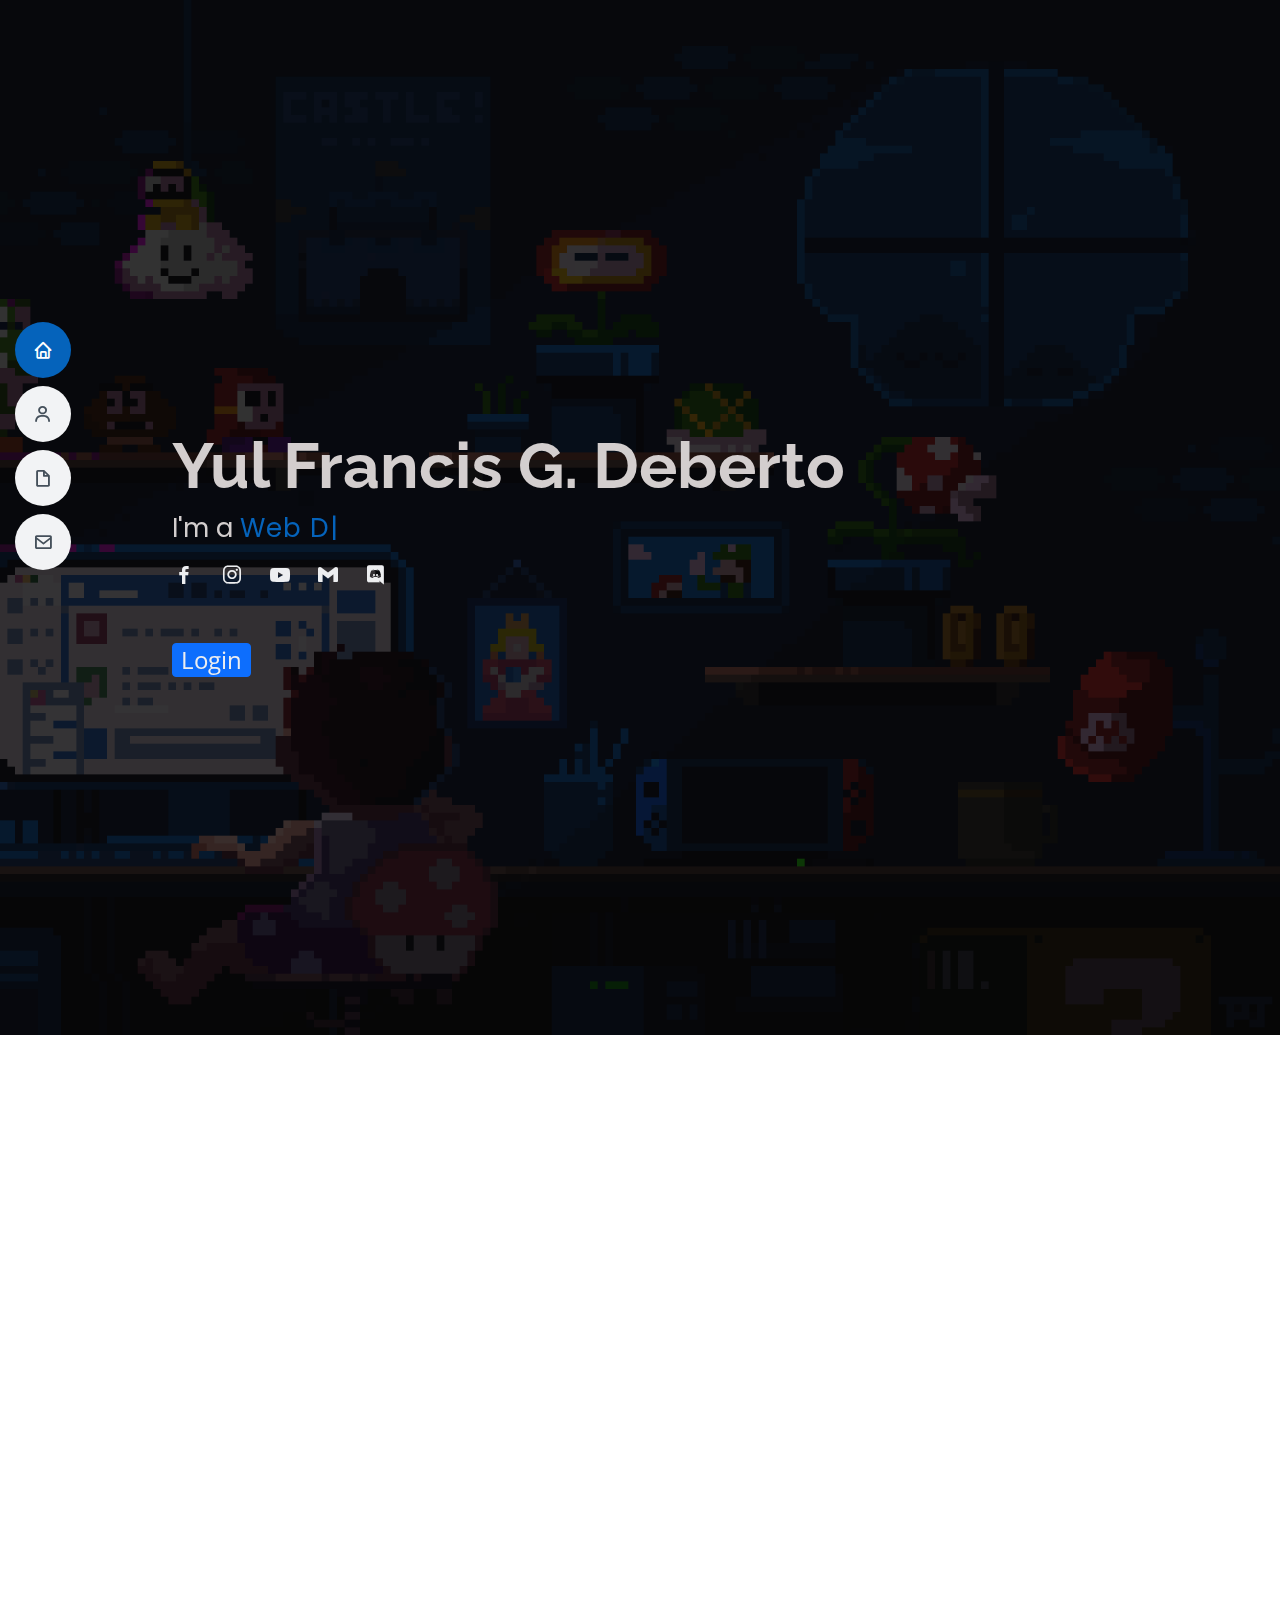
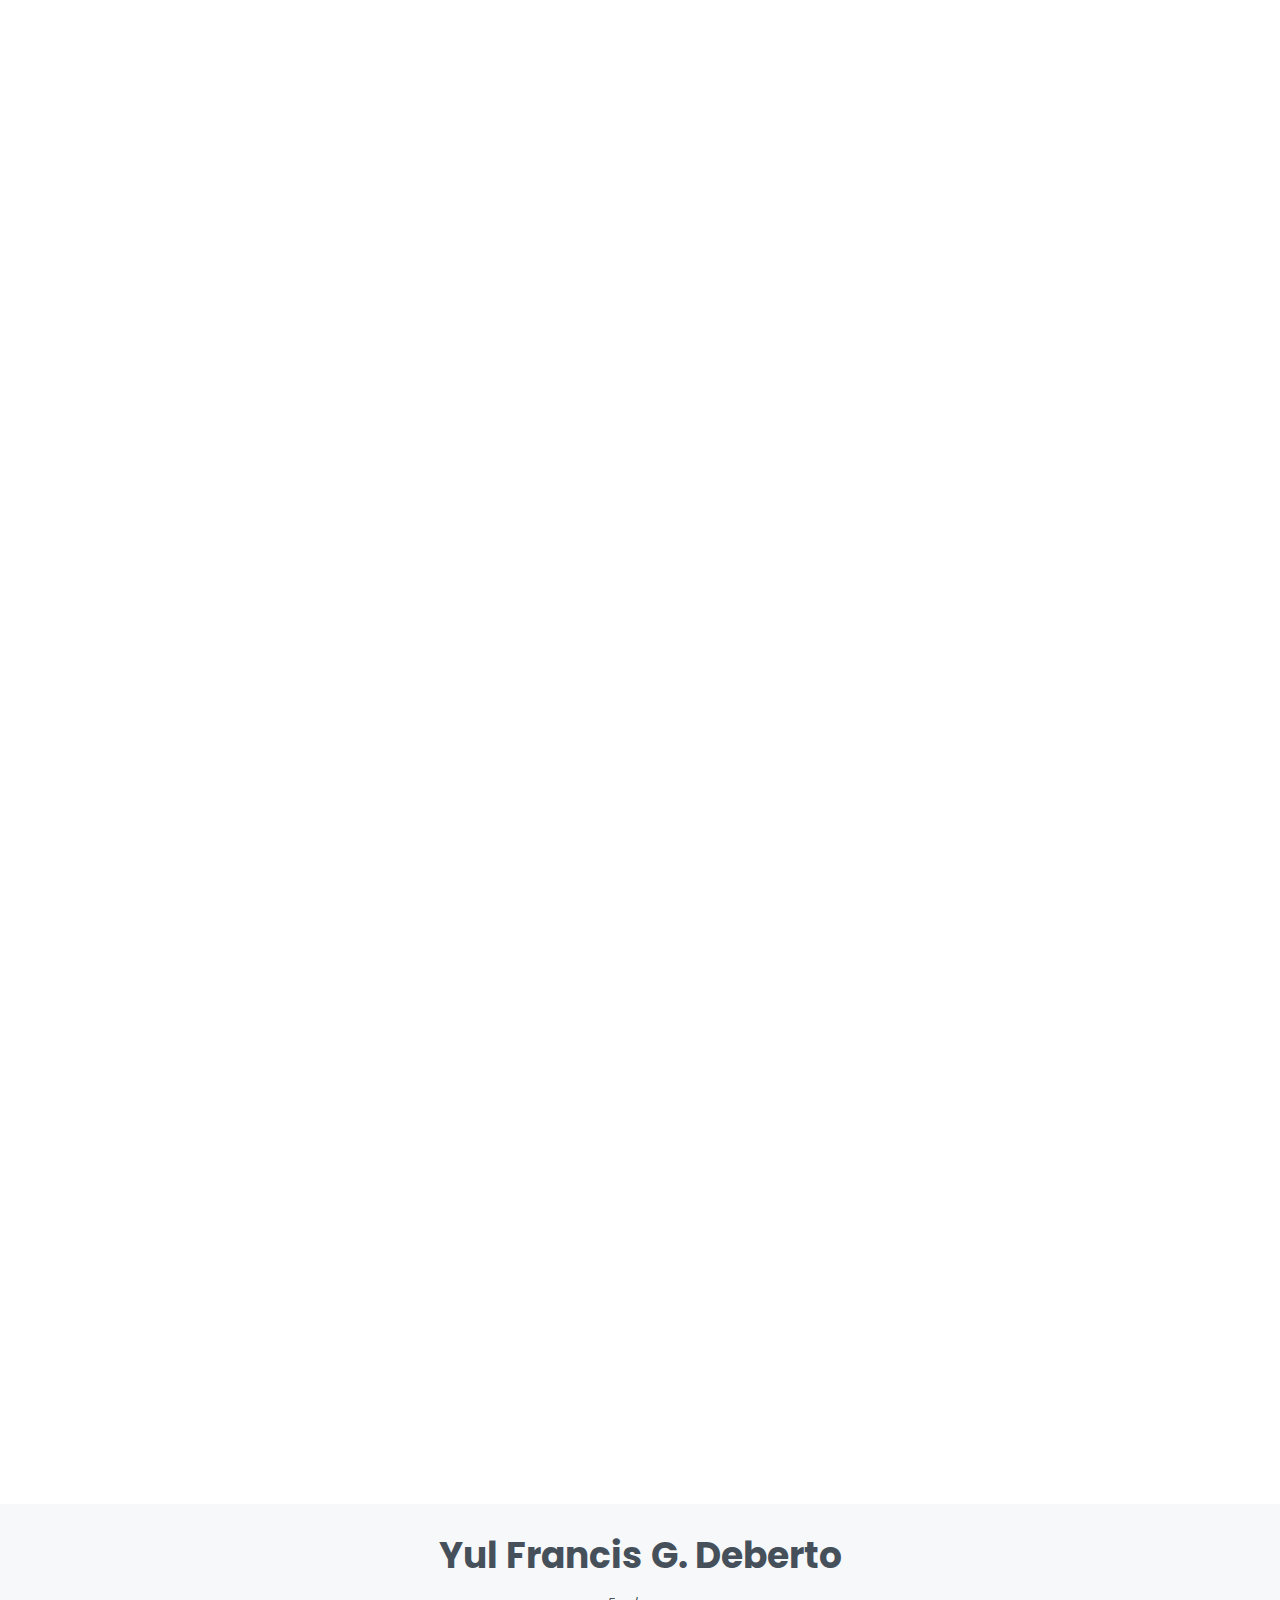
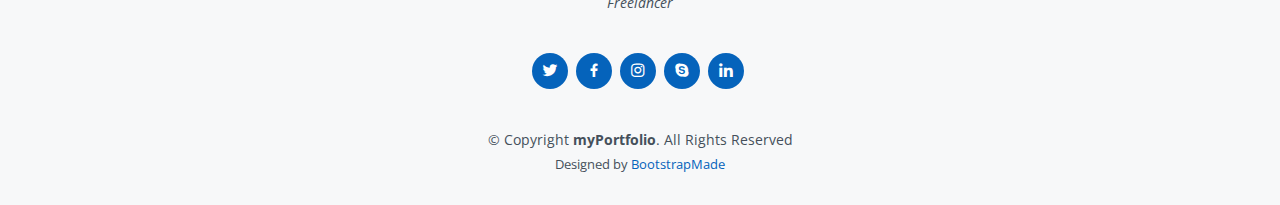
==== index.html @ 70e0daa9 "Changed the file name" ====
<!DOCTYPE html>
<html lang="en">

<head>
  <meta charset="utf-8">
  <meta content="width=device-width, initial-scale=1.0" name="viewport">

  <title>Portfolio</title>
  <meta content="" name="description"> 
  <meta content="" name="keywords">

  <!-- Favicons -->
  <link href="assets/img/favicon.ico" rel="icon">
  <link href="assets/img/apple-touch-icon.png" rel="apple-touch-icon">

  <!-- Google Fonts -->
  <link href="https://fonts.googleapis.com/css?family=Open+Sans:300,300i,400,400i,600,600i,700,700i|Raleway:300,300i,400,400i,500,500i,600,600i,700,700i|Poppins:300,300i,400,400i,500,500i,600,600i,700,700i" rel="stylesheet">

  <!-- Vendor CSS Files -->
  <link href="assets/vendor/aos/aos.css" rel="stylesheet">
  <link href="assets/vendor/bootstrap/css/bootstrap.min.css" rel="stylesheet">
  <link href="assets/vendor/bootstrap-icons/bootstrap-icons.css" rel="stylesheet">
  <link href="assets/vendor/boxicons/css/boxicons.min.css" rel="stylesheet">
  <link href="assets/vendor/glightbox/css/glightbox.min.css" rel="stylesheet">
  <link href="assets/vendor/swiper/swiper-bundle.min.css" rel="stylesheet">
  <link href="assets/css/landingpage.css" rel="stylesheet">

</head>

<body>

  <!-- ======= Mobile nav toggle button ======= -->
  <!-- <button type="button" class="mobile-nav-toggle d-xl-none"><i class="bi bi-list mobile-nav-toggle"></i></button> -->
  <i class="bi bi-list mobile-nav-toggle d-lg-none"></i>
  <!-- ======= Header ======= -->
  <header id="header" class="d-flex flex-column justify-content-center">

    <nav id="navbar" class="navbar nav-menu">
      <ul>
        <li><a href="#hero" class="nav-link scrollto active"><i class="bx bx-home"></i> <span>Home</span></a></li>
        <li><a href="#about" class="nav-link scrollto"><i class="bx bx-user"></i> <span>Profile</span></a></li>
        <li><a href="#resume" class="nav-link scrollto"><i class="bx bx-file-blank"></i> <span>Background</span></a></li>
        <li><a href="#contact" class="nav-link scrollto"><i class="bx bx-envelope"></i> <span>Contact</span></a></li>
      </ul>
    </nav><!-- .nav-menu -->

  </header><!-- End Header -->

  <!-- ======= Hero Section ======= -->
  <section id="hero" class="d-flex flex-column justify-content-center">
    <div class="container" data-aos="zoom-out" data-aos-delay="100">
      <h1>Yul Francis G. Deberto</h1>
      <p>I'm a <span class="typed" data-typed-items="Web Developer, Software Engineer, Freelancer"></span></p>
      <div class="social-links">
        <a href="https://facebook.com/yulfrancis.deberto" class="facebook"><i class="bx bxl-facebook"></i></a>
        <a href="https://instagram.com/yulfrancisss" class="instagram"><i class="bx bxl-instagram"></i></a>
        <a href="https://youtube.com" class="youtube"><i class="bx bxl-youtube"></i></a>
        <a href="https://axemen143@gmail.com" class="gmail"><i class="bx bxl-gmail"></i></a>
        <a href="https://discord.com" class="discord"><i class="bx bxl-discord"></i></a>
       
        <a href= "login.php" class="btn btn-primary btn-sm" style="position: relative; bottom: -80px; left: -240px;">Login</button></a>

      </div>
    </div>
    
  </section><!-- End Hero -->

  <main id="main">

    <!-- ======= About Section ======= -->
    <section id="about" class="about">
      <div class="container" data-aos="fade-up">

        <div class="section-title">
          <h2>About</h2>
        </div>

        <div class="row"> 
          <div class="col-lg-4">
            <img src="assets/img/profile1.jpg" class="img-fluid" alt="">
          </div>
          <div class="col-lg-8 pt-4 pt-lg-0 content">
            <h3>Software Engineer / Web Developer </h3>
            <div class="row">
              <div class="col-lg-10">
                <ul>
                  <li><i class="bi bi-chevron-right"></i> <strong>Birthday:</strong> <span>11 October 1998</span></li>
                  <li><i class="bi bi-chevron-right"></i> <strong>Website:</strong> <span>github/axemen143/porfolio</span></li>
                  <li><i class="bi bi-chevron-right"></i> <strong>Phone:</strong> <span>09462077420</span></li>
                  <li><i class="bi bi-chevron-right"></i> <strong>City:</strong> <span>Butuan City, Philippines</span></li>
                </ul>
              </div>
              <div class="col-lg-10">
                <ul>
                  <li><i class="bi bi-chevron-right"></i> <strong>Age:</strong> <span>25</span></li>
                  <li><i class="bi bi-chevron-right"></i> <strong>Degree:</strong> <span>Master</span></li>
                  <li><i class="bi bi-chevron-right"></i> <strong>Email:</strong> <span>axemen143@gmail.com</span></li>
                  <li><i class="bi bi-chevron-right"></i> <strong>Freelance:</strong> <span>Available</span></li>
                </ul>
              </div>
            </div>
          </div>
        </div>

      </div>
    </section><!-- End About Section -->

    <!-- ======= Resume Section ======= -->
    <section id="resume" class="resume">
      <div class="container" data-aos="fade-up">

        <div class="section-title">
          <h2>Profile Background</h2>
        </div>

        <div class="row">
          <div class="col-lg-6">
            <h3 class="resume-title">Summary</h3>
            <div class="resume-item pb-0">
              <h4>Yul Francis G. Deberto</h4>
              <p><em>A motivated and dedicated individual who is passionate about his work and always strives for excellence. Have a proven track record of delivering high-quality work and achieving positive results. Additionally, I possess strong communication and collaboration skills.</em></p>
              <ul>
                <li>Butuan City, Philippines</li>
                <li>09462077420</li>
                <li>axemen143@gmail.com</li>
              </ul>
            </div>

            <h3 class="resume-title">Education</h3>
            <div class="resume-item">
              <h4>Light & Life Learning Center</h4>
              <h5>2011 - 2015 (High-school) </h5>
              <p><em>Tindalo st, Guingona Subd, Butuan City</em></p>
            </div>
            <div class="resume-item">
              <h4>Caraga State University</h4>
              <h5>2020 present (undergraduate)</h5>
              <p><em>KM 7 NH1, Butuan City, 8600</em></p>
              <p>Bachelor of Science in Information System</p>
            </div>
          </div>
          <div class="col-lg-6">
            <h3 class="resume-title">Job Experience</h3>
            <div class="resume-item">
              <h4>RELX PHILIPPINES - VAPING INDUSTRY</h4>
              <h5>2021 - 2022</h5>
              <p><em>JC Aquino Ave, Butuan City, 8600 Agusan Del Norte</em></p>
              <ul>
                <li>Sales Staff / Manager</li>
                <li>Supervise the assessment of all customers needs in order to ensure quality and accuracy of the product</li>
                <li>Manage the sales inventory</li>
              </ul>
            </div>
            <div class="resume-item">
              <h4>Office Clerk / Data Encoder</h4>
              <h5>2018 - 2019</h5>
              <p><em>2nd Flr. Terence Yu Bldg., Montilla Blvd., Butuan City</em></p>
              <ul>
                <li>Ensures the accuracy and completeness of the entered data by carefully reviewing and verifying the information we input.</li>
                <li>Maintaining and updating databases, performing data backups, and generating reports based on the entered data.</li>
                <li>Good attention to detail, strong organizational skills, and the ability to work with numerical or alphanumeric data accurately and efficiently.</li>
              </ul>
            </div>
          </div>
        </div>

      </div>
    </section><!-- End Resume Section -->

    <!-- ======= Contact Section ======= -->
    <section id="contact" class="contact">
      <div class="container" data-aos="fade-up">

        <div class="section-title">
          <h2>Contact</h2>
        </div>

        <div class="row mt-1">

          <div class="col-lg-4">
            <div class="info">
              <div class="address">
                <i class="bi bi-geo-alt"></i>
                <h4>Location:</h4>
                <p>Brgy 25 JP Rizal, Butuan City, Agusan del Norte, Philippines 8600</p>
              </div>

              <div class="email">
                <i class="bi bi-envelope"></i>
                <h4>Email:</h4>
                <p>axemen143@gmail.com</p>
              </div>

              <div class="phone">
                <i class="bi bi-phone"></i>
                <h4>Call:</h4>
                <p>+639462077420</p>
              </div>

            </div>

          </div>

          <div class="col-lg-8 mt-5 mt-lg-0">

            <form action="forms/contact.php" method="post" role="form" class="php-email-form">
              <div class="row">
                <div class="col-md-6 form-group">
                  <input type="text" name="name" class="form-control" id="name" placeholder="Your Name" required>
                </div>
                <div class="col-md-6 form-group mt-3 mt-md-0">
                  <input type="email" class="form-control" name="email" id="email" placeholder="Your Email" required>
                </div>
              </div>
              <div class="form-group mt-3">
                <input type="text" class="form-control" name="subject" id="subject" placeholder="Subject" required>
              </div>
              <div class="form-group mt-3">
                <textarea class="form-control" name="message" rows="5" placeholder="Message" required></textarea>
              </div>
              <div class="my-3">
                <div class="loading">Loading</div>
                <div class="error-message"></div>
                <div class="sent-message">Your message has been sent. Thank you!</div>
              </div>
              <div class="text-center"><button type="submit">Send Message</button></div>
            </form>

          </div>

        </div>

      </div>
    </section><!-- End Contact Section -->

  </main><!-- End #main -->

  <!-- ======= Footer ======= -->
  <footer id="footer">
    <div class="container">
      <h3>Yul Francis G. Deberto</h3>
      <p>Freelancer</p>
      <div class="social-links">
        <a href="#" class="twitter"><i class="bx bxl-twitter"></i></a>
        <a href="#" class="facebook"><i class="bx bxl-facebook"></i></a>
        <a href="#" class="instagram"><i class="bx bxl-instagram"></i></a>
        <a href="#" class="google-plus"><i class="bx bxl-skype"></i></a>
        <a href="#" class="linkedin"><i class="bx bxl-linkedin"></i></a>
      </div>
      <div class="copyright">
        &copy; Copyright <strong><span>myPortfolio</span></strong>. All Rights Reserved
      </div>
      <div class="credits">
        <!-- All the links in the footer should remain intact. -->
        <!-- You can delete the links only if you purchased the pro version. -->
        <!-- Licensing information: [license-url] -->
        <!-- Purchase the pro version with working PHP/AJAX contact form: https://bootstrapmade.com/free-html-bootstrap-template-my-resume/ -->
        Designed by <a href="https://bootstrapmade.com/">BootstrapMade</a>
      </div>
    </div>
  </footer><!-- End Footer -->

  <div id="preloader"></div>
  <a href="#" class="back-to-top d-flex align-items-center justify-content-center"><i class="bi bi-arrow-up-short"></i></a>

  <!-- Vendor JS Files -->
  <script src="assets/vendor/purecounter/purecounter_vanilla.js"></script>
  <script src="assets/vendor/aos/aos.js"></script>
  <script src="assets/vendor/bootstrap/js/bootstrap.bundle.min.js"></script>
  <script src="assets/vendor/glightbox/js/glightbox.min.js"></script>
  <script src="assets/vendor/isotope-layout/isotope.pkgd.min.js"></script>
  <script src="assets/vendor/swiper/swiper-bundle.min.js"></script>
  <script src="assets/vendor/typed.js/typed.umd.js"></script>
  <script src="assets/vendor/waypoints/noframework.waypoints.js"></script>
  <script src="assets/vendor/php-email-form/validate.js"></script>

  <!-- Template Main JS File -->
  <script src="assets/js/main.js"></script>

</body>

</html>
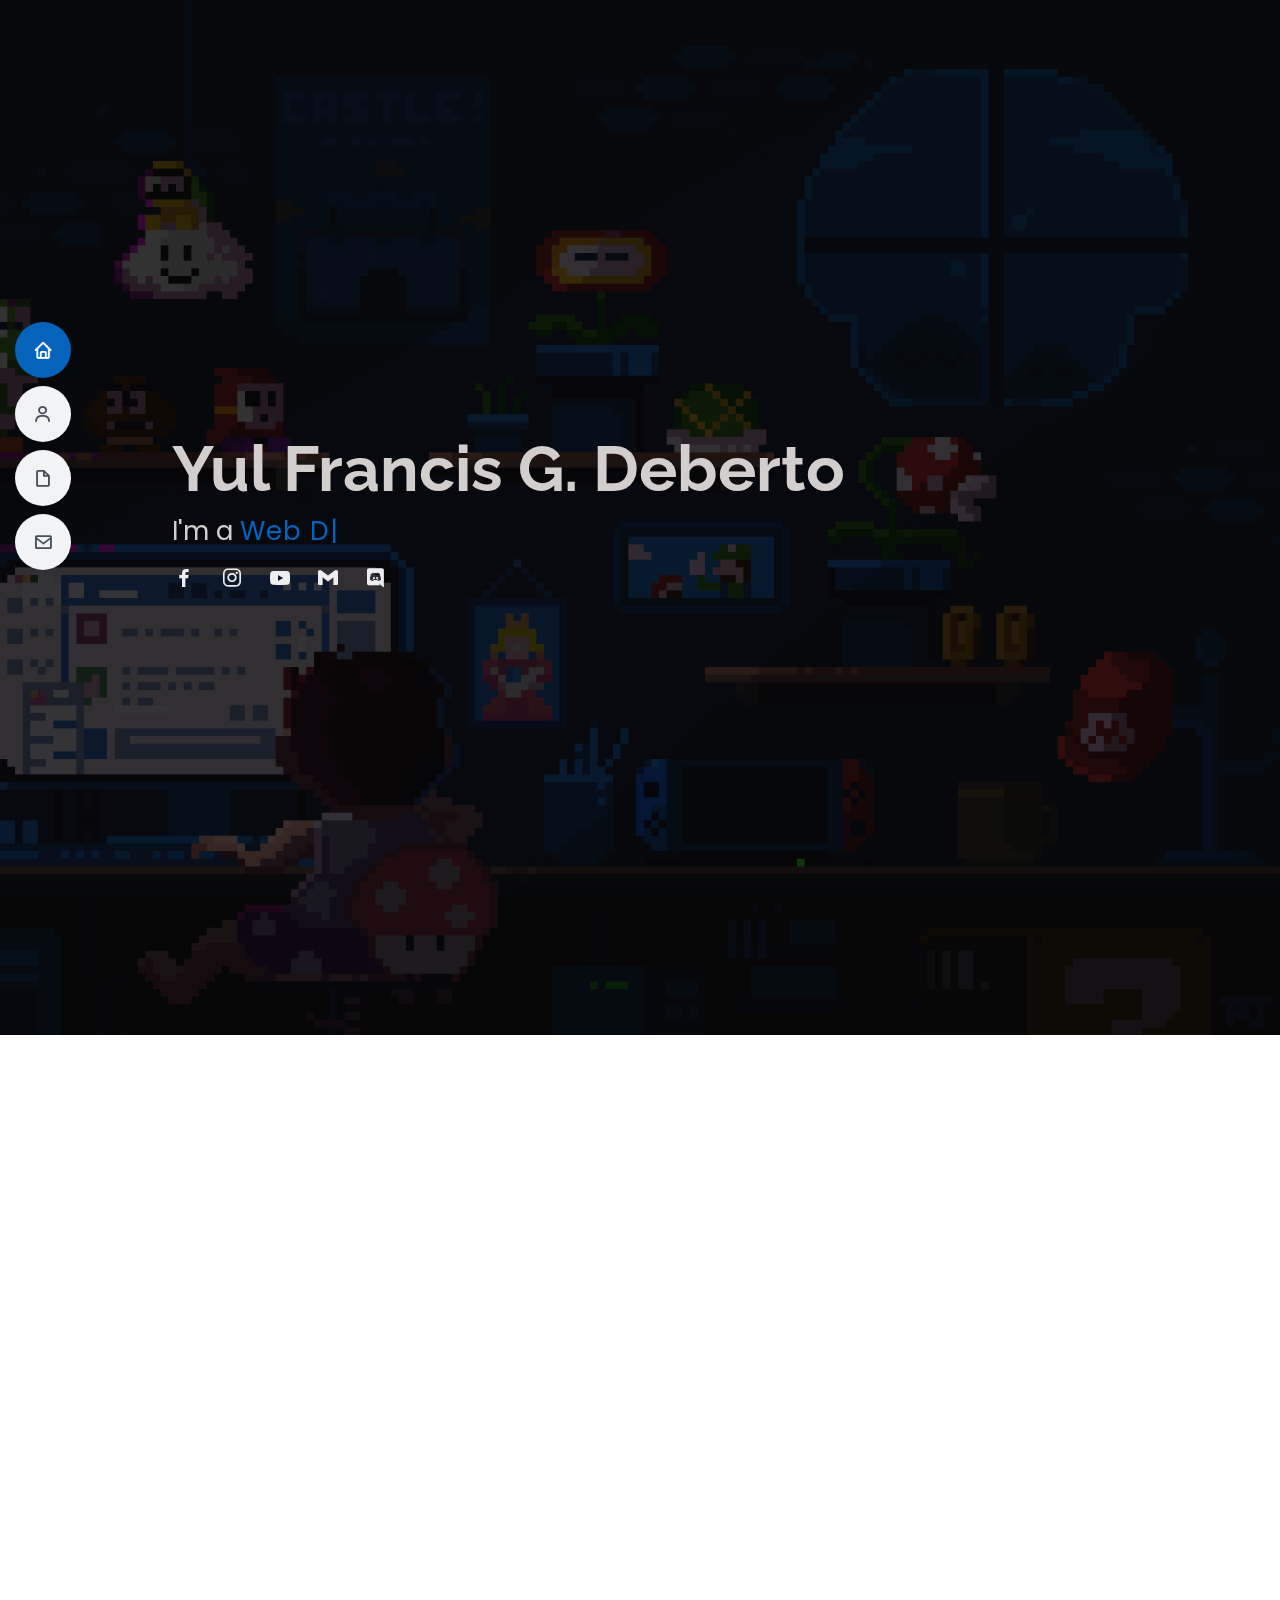
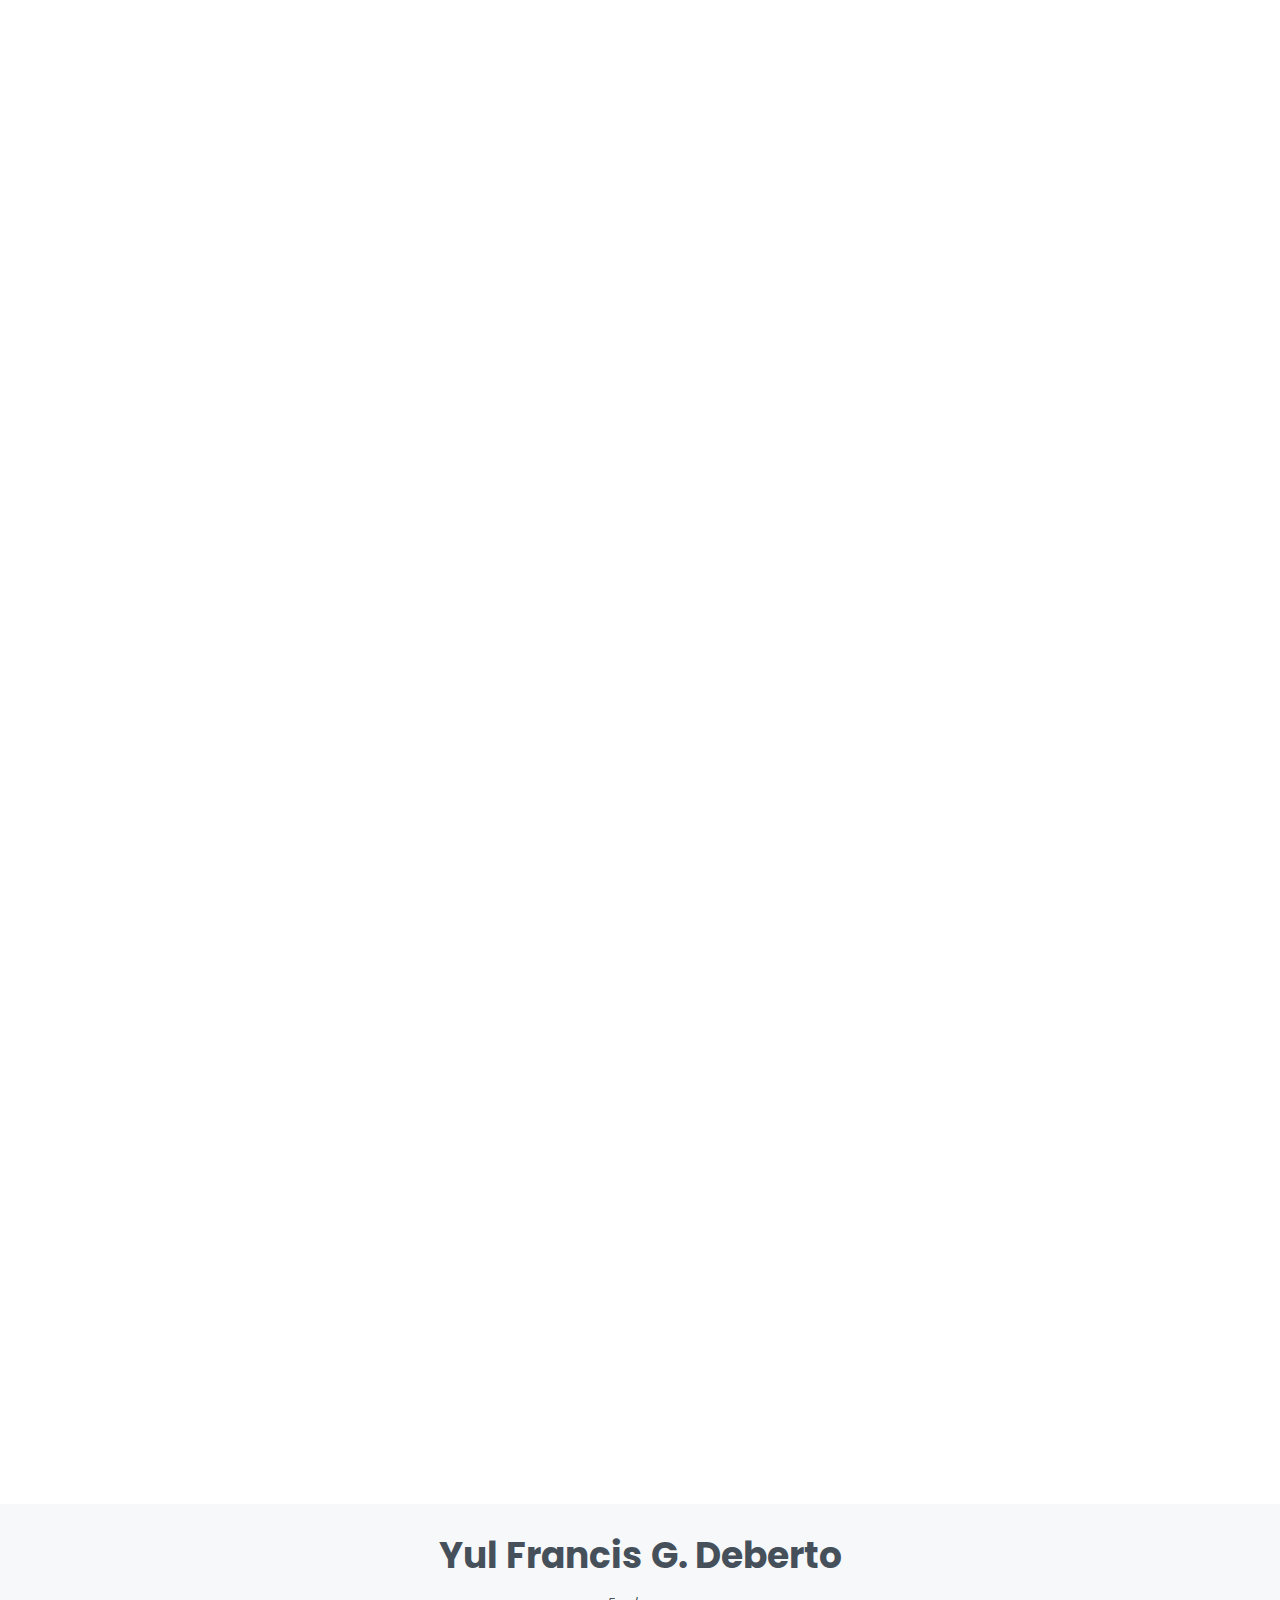
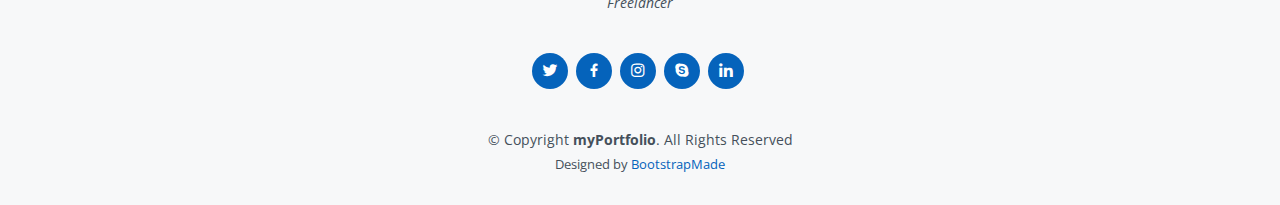
==== commit 3496d454: "Update index.html" ====
--- a/index.html
+++ b/index.html
@@ -58,7 +58,7 @@
         <a href="https://axemen143@gmail.com" class="gmail"><i class="bx bxl-gmail"></i></a>
         <a href="https://discord.com" class="discord"><i class="bx bxl-discord"></i></a>
        
-        <a href= "login.php" class="btn btn-primary btn-sm" style="position: relative; bottom: -80px; left: -240px;">Login</button></a>
+        <!-- <a href= "login.php" class="btn btn-primary btn-sm" style="position: relative; bottom: -80px; left: -240px;">Login</button></a> -->
 
       </div>
     </div>
@@ -279,4 +279,4 @@
 
 </body>
 
-</html>+</html>
